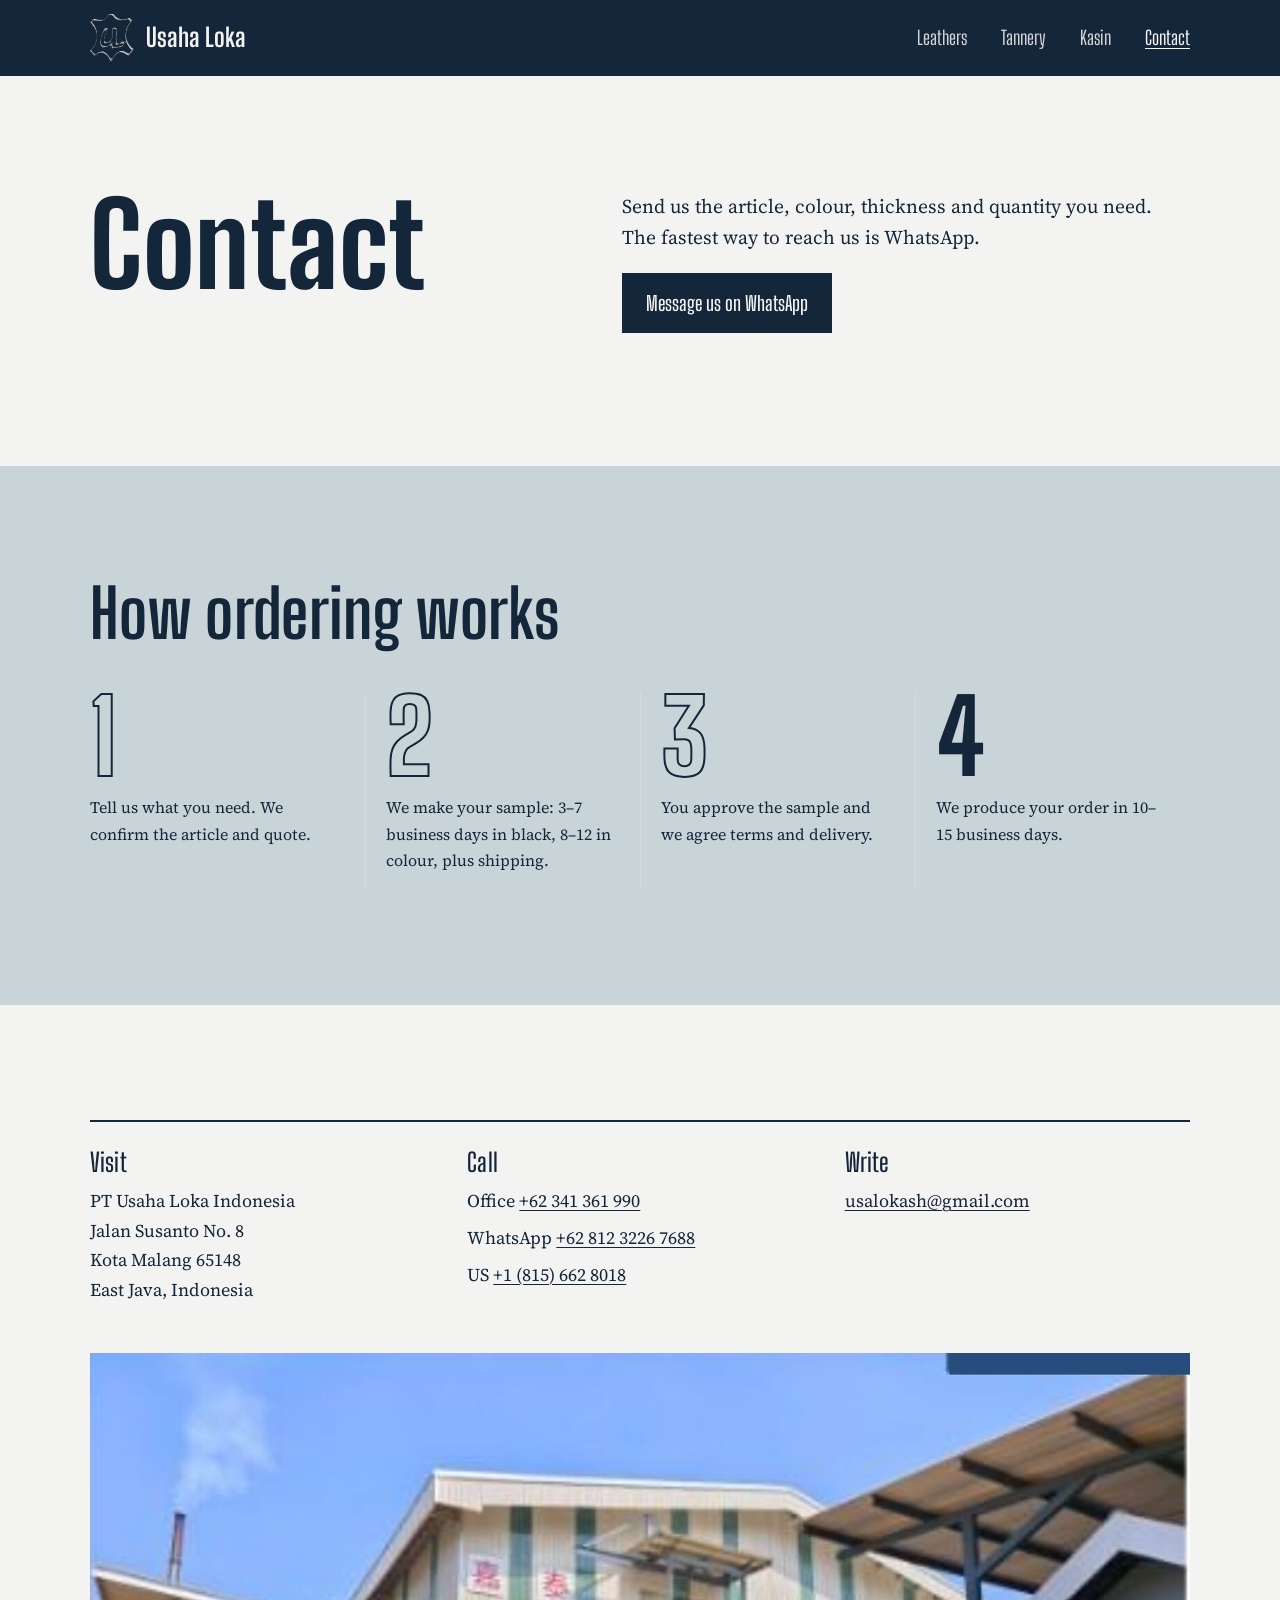
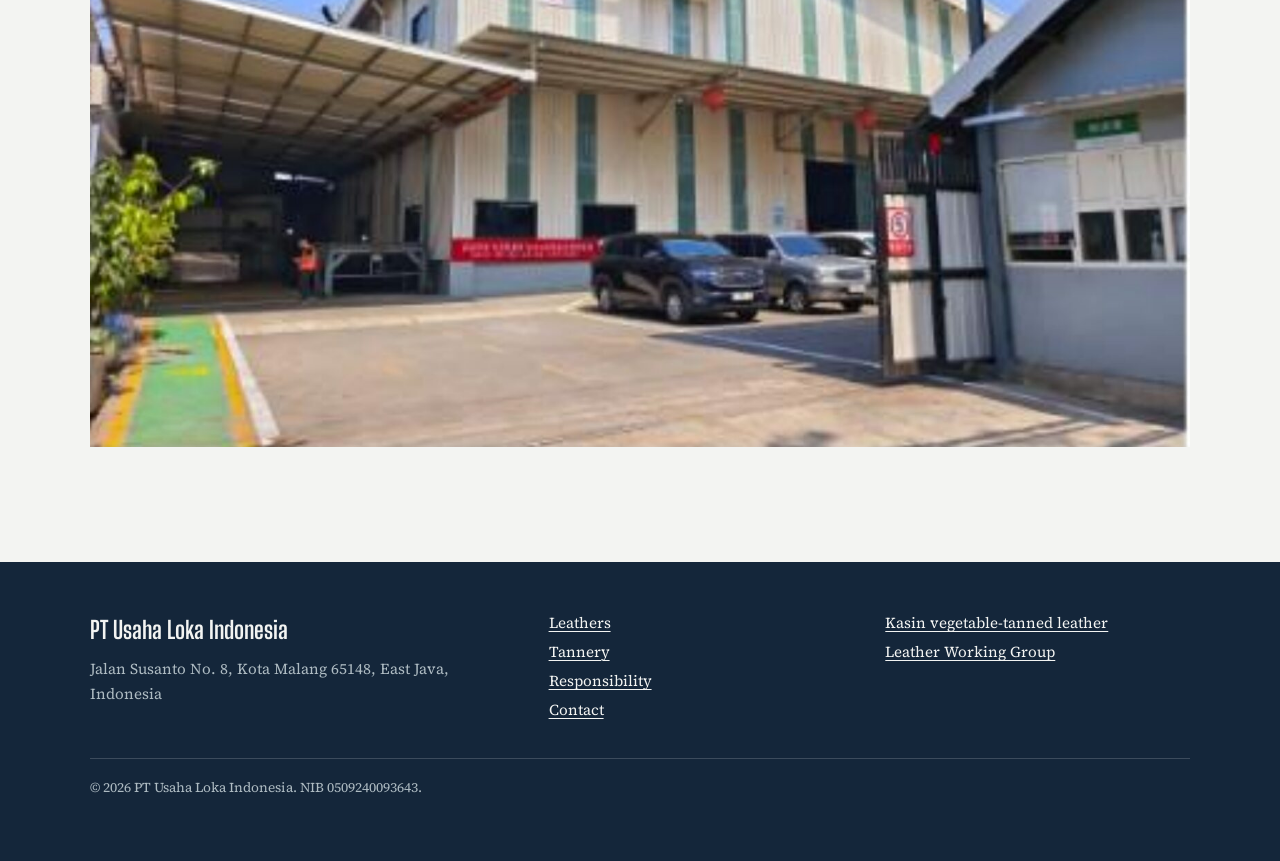
==== contact/index.html @ 0ac97706 "Rebuild site in heritage tannery style with leathers, Kasin and contact pages Co-Authored-By: Claude" ====
<!doctype html>
<html lang="en">
<head>
  <meta charset="utf-8">
  <meta name="viewport" content="width=device-width, initial-scale=1">
  <title>Contact — PT Usaha Loka Indonesia</title>
  <meta name="description" content="Contact PT Usaha Loka Indonesia, Jalan Susanto No. 8, Malang. Samples, pricing and orders.">
  <link rel="icon" href="/images/logo.png">
  <link rel="preconnect" href="https://fonts.googleapis.com">
  <link rel="preconnect" href="https://fonts.gstatic.com" crossorigin>
  <link href="https://fonts.googleapis.com/css2?family=Big+Shoulders+Display:wght@500;600;700;800&family=Source+Serif+4:opsz,wght@8..60,400;8..60,600&display=swap" rel="stylesheet">
  <link rel="stylesheet" href="/styles.css">
</head>
<body>
  <a class="skip" href="#main">Skip to content</a>
  <header class="masthead">
    <div class="wrap">
      <a class="mark" href="/"><img src="/images/logo.png" alt=""><span>Usaha Loka</span></a>
      <nav aria-label="Main">
        <ul>
          <li><a href="/leathers">Leathers</a></li>
          <li><a href="/#tannery">Tannery</a></li>
          <li><a href="/kasin">Kasin</a></li>
          <li><a href="/contact" aria-current="page">Contact</a></li>
        </ul>
      </nav>
    </div>
  </header>

  <main id="main">
    <section class="band on-paper">
      <div class="wrap split">
        <h1>Contact</h1>
        <div>
          <p class="lead">Send us the article, colour, thickness and quantity you need. The fastest way to reach us is WhatsApp.</p>
          <p><a class="btn solid" href="https://wa.me/6281232267688">Message us on WhatsApp</a></p>
        </div>
      </div>
    </section>

    <section class="band blue on-paper">
      <div class="wrap">
        <h2>How ordering works</h2>
        <ol class="lineage" style="--wetblue: var(--ink)">
          <li><span class="year">1</span><p>Tell us what you need. We confirm the article and quote.</p></li>
          <li><span class="year">2</span><p>We make your sample: 3–7 business days in black, 8–12 in colour, plus shipping.</p></li>
          <li><span class="year">3</span><p>You approve the sample and we agree terms and delivery.</p></li>
          <li><span class="year">4</span><p>We produce your order in 10–15 business days.</p></li>
        </ol>
      </div>
    </section>

    <section class="band on-paper">
      <div class="wrap">
        <div class="contact-grid" style="margin-top:0">
          <div><h3>Visit</h3><address>PT Usaha Loka Indonesia<br>Jalan Susanto No. 8<br>Kota Malang 65148<br>East Java, Indonesia</address></div>
          <div><h3>Call</h3><p>Office <a href="tel:+62341361990">+62 341 361 990</a></p><p>WhatsApp <a href="https://wa.me/6281232267688">+62 812 3226 7688</a></p><p>US <a href="https://wa.me/18156628018">+1 (815) 662 8018</a></p></div>
          <div><h3>Write</h3><p><a href="mailto:usalokash@gmail.com">usalokash@gmail.com</a></p></div>
        </div>
        <figure style="margin:48px 0 0">
          <img src="/images/factory.jpg" alt="The Usaha Loka factory building on Jalan Susanto, Malang" width="1600" height="1010" loading="lazy">
        </figure>
      </div>
    </section>
  </main>

  <footer class="foot">
    <div class="wrap">
      <div><strong>PT Usaha Loka Indonesia</strong>Jalan Susanto No. 8, Kota Malang 65148, East Java, Indonesia</div>
      <ul><li><a href="/leathers">Leathers</a></li><li><a href="/#tannery">Tannery</a></li><li><a href="/#responsibility">Responsibility</a></li><li><a href="/contact">Contact</a></li></ul>
      <ul><li><a href="/kasin">Kasin vegetable-tanned leather</a></li><li><a href="https://www.leatherworkinggroup.com/">Leather Working Group</a></li></ul>
      <p class="legal">© 2026 PT Usaha Loka Indonesia. NIB 0509240093643.</p>
    </div>
  </footer>
</body>
</html>
---- styles.css ----
/* Usaha Loka — palette drawn from the tannery floor:
   wet blue hides, the navy and oxblood of the company mark. */
:root {
  --paper: #f3f4f2;
  --wetblue: #c9d4d8;
  --wetblue-deep: #9fb1b8;
  --ink: #14263a;
  --steel: #4f5f6b;
  --oxblood: #7a1f22;
  --rule: #b9c4c9;

  --display: "Big Shoulders Display", "Arial Narrow", sans-serif;
  --text: "Source Serif 4", Georgia, serif;

  --max: 1180px;
  --gutter: clamp(16px, 4vw, 40px);
}

/* Kasin pages swap to vachetta and bark */
body.kasin {
  --paper: #f1e6d4;
  --wetblue: #e2cfb0;
  --wetblue-deep: #c9ab80;
  --ink: #2f2219;
  --steel: #6a5443;
  --oxblood: #8e4a22;
  --rule: #cdb594;
}

*, *::before, *::after { box-sizing: border-box; }
html { -webkit-text-size-adjust: 100%; }
body {
  margin: 0;
  background: var(--paper);
  color: var(--ink);
  font-family: var(--text);
  font-size: 18px;
  line-height: 1.65;
  font-optical-sizing: auto;
}
img { display: block; max-width: 100%; height: auto; }
a { color: inherit; text-decoration-thickness: 1px; text-underline-offset: 3px; }
a:hover { color: var(--oxblood); }
:focus-visible { outline: 2px solid var(--oxblood); outline-offset: 3px; }

h1, h2, h3 {
  font-family: var(--display);
  font-weight: 700;
  line-height: 0.95;
  letter-spacing: 0.005em;
  margin: 0 0 0.4em;
}
h1 { font-size: clamp(3.2rem, 9vw, 7.5rem); font-weight: 800; }
h2 { font-size: clamp(2.4rem, 5.5vw, 4.2rem); }
h3 { font-size: clamp(1.6rem, 2.6vw, 2.1rem); font-weight: 600; line-height: 1; }
p { margin: 0 0 1em; max-width: 64ch; }
.lead { font-size: 1.22rem; line-height: 1.6; }

.wrap { max-width: var(--max); margin: 0 auto; padding: 0 var(--gutter); }
.skip { position: absolute; left: -999px; }
.skip:focus { left: 16px; top: 16px; background: var(--paper); padding: 8px 12px; z-index: 50; }

/* ---------- Header ---------- */
.masthead { background: var(--ink); color: var(--paper); }
.masthead .wrap {
  display: flex; align-items: center; justify-content: space-between;
  gap: 20px; flex-wrap: wrap; padding-top: 14px; padding-bottom: 14px;
}
.mark { display: flex; align-items: center; gap: 12px; text-decoration: none; color: var(--paper); }
.mark img { width: 44px; filter: invert(1); }
.mark span { font-family: var(--display); font-size: 1.6rem; font-weight: 700; line-height: 1; }
body.kasin .mark img { display: none; }
.masthead nav ul { list-style: none; display: flex; gap: clamp(14px, 3vw, 34px); margin: 0; padding: 0; flex-wrap: wrap; }
.masthead nav a {
  font-family: var(--display); font-size: 1.2rem; font-weight: 500;
  text-decoration: none; color: var(--paper); opacity: 0.85;
}
.masthead nav a:hover, .masthead nav a[aria-current="page"] { opacity: 1; color: var(--paper); text-decoration: underline; }

/* ---------- Hero ---------- */
.hero { background: var(--ink); color: var(--paper); padding: clamp(48px, 8vw, 96px) 0 0; overflow: hidden; }
.hero .wrap { display: grid; grid-template-columns: 1.05fr 1fr; gap: clamp(24px, 5vw, 64px); align-items: end; }
.hero h1 { margin-bottom: 0.3em; }
.hero p { color: #d6dde1; }
.hero .place { font-family: var(--display); font-size: 1.5rem; font-weight: 500; color: var(--wetblue); margin-bottom: 1.2em; }
.hero figure { margin: 0; align-self: end; }
.hero figure img { width: 100%; aspect-ratio: 4 / 3.4; object-fit: cover; }
.hero figcaption { font-size: 0.85rem; color: #aebbc2; padding: 10px 0 18px; }
.hero .actions { margin: 28px 0 clamp(40px, 6vw, 72px); display: flex; gap: 14px; flex-wrap: wrap; }

.btn {
  display: inline-block; font-family: var(--display); font-size: 1.25rem; font-weight: 600;
  padding: 12px 22px 11px; text-decoration: none; border: 2px solid currentColor;
}
.btn.solid { background: var(--paper); color: var(--ink); border-color: var(--paper); }
.btn.solid:hover { background: var(--wetblue); border-color: var(--wetblue); color: var(--ink); }
.btn.line { color: var(--paper); }
.btn.line:hover { color: var(--wetblue); }
.on-paper .btn.solid { background: var(--ink); color: var(--paper); border-color: var(--ink); }
.on-paper .btn.solid:hover { background: var(--oxblood); border-color: var(--oxblood); color: var(--paper); }
.on-paper .btn.line { color: var(--ink); }
.on-paper .btn.line:hover { color: var(--oxblood); }

/* ---------- Sections ---------- */
.band { padding: clamp(64px, 9vw, 120px) 0; }
.band.blue { background: var(--wetblue); }
.band.ink { background: var(--ink); color: var(--paper); }
.band.ink p { color: #d6dde1; }

.split { display: grid; grid-template-columns: 1fr 1.25fr; gap: clamp(28px, 6vw, 88px); align-items: start; }

/* ---------- Leathers list ---------- */
.leather-list { list-style: none; margin: 40px 0 0; padding: 0; border-top: 2px solid var(--ink); }
.leather-list > li {
  display: grid; grid-template-columns: minmax(0, 340px) 1fr; gap: clamp(20px, 4vw, 48px);
  padding: 32px 0; border-bottom: 1px solid var(--rule);
}
.leather-list img { width: 100%; aspect-ratio: 16 / 10; object-fit: cover; }
.leather-list h3 { margin-top: 2px; }
.articles { list-style: none; padding: 0; margin: 0 0 1em; display: flex; flex-wrap: wrap; gap: 8px; }
.articles li {
  font-family: var(--display); font-size: 1.1rem; font-weight: 500;
  border: 1px solid var(--ink); padding: 3px 12px 2px;
}
.uses { color: var(--steel); font-size: 0.98rem; }

/* ---------- Pull quote ---------- */
blockquote { margin: 0; }
blockquote p {
  font-family: var(--display); font-weight: 600; font-size: clamp(2.2rem, 5vw, 4rem);
  line-height: 1; max-width: 20ch; margin-bottom: 0.5em;
}
blockquote footer { font-size: 1rem; color: #aebbc2; }

/* ---------- Tannery grid ---------- */
.floor { display: grid; grid-template-columns: repeat(4, 1fr); gap: 18px 16px; margin-top: 40px; }
.floor figure { margin: 0; }
.floor img { width: 100%; aspect-ratio: 4 / 3; object-fit: cover; }
.floor figcaption { padding-top: 8px; font-size: 0.95rem; }
.floor figcaption strong { font-family: var(--display); font-size: 1.3rem; font-weight: 600; display: block; line-height: 1.1; }

/* ---------- Facts ---------- */
.facts { display: grid; grid-template-columns: repeat(3, 1fr); gap: 0; margin: 40px 0 0; border-top: 2px solid var(--ink); }
.facts div { padding: 20px 24px 8px 0; }
.facts div + div { padding-left: 24px; border-left: 1px solid var(--rule); }
.facts dt { font-family: var(--display); font-size: clamp(2rem, 4vw, 3rem); font-weight: 700; line-height: 1; margin-bottom: 8px; }
.facts dd { margin: 0; color: var(--steel); font-size: 0.98rem; }

/* ---------- Lineage (the stamped years) ---------- */
.lineage { list-style: none; margin: 48px 0 0; padding: 0; display: grid; grid-template-columns: repeat(4, 1fr); gap: 0; }
.lineage li { padding: 0 20px 0 0; }
.lineage li + li { padding-left: 20px; border-left: 1px solid rgba(243, 244, 242, 0.25); }
.lineage .year {
  display: block; font-family: var(--display); font-weight: 800;
  font-size: clamp(3.4rem, 8vw, 6.4rem); line-height: 0.85; letter-spacing: -0.01em;
  color: transparent; -webkit-text-stroke: 2px var(--wetblue);
  margin-bottom: 14px;
}
.lineage li:last-child .year { color: var(--wetblue); -webkit-text-stroke: 0; }
.lineage p { font-size: 1rem; }

/* ---------- Certification ---------- */
.cert { display: grid; grid-template-columns: auto 1fr; gap: 28px; align-items: center; margin-top: 8px; }
.cert-badge {
  width: 132px; height: 132px; border: 3px solid var(--ink); border-radius: 50%;
  display: grid; place-content: center; text-align: center;
  font-family: var(--display); line-height: 1;
}
.cert-badge b { font-size: 2.2rem; font-weight: 800; }
.cert-badge small { font-size: 1rem; font-weight: 500; }

/* ---------- Spec tables (leathers page) ---------- */
.spec { width: 100%; border-collapse: collapse; font-size: 0.98rem; margin: 8px 0 1em; }
.spec th, .spec td { text-align: left; padding: 9px 12px 9px 0; border-bottom: 1px solid var(--rule); vertical-align: top; }
.spec th { font-weight: 600; width: 34%; }
.table-scroll { overflow-x: auto; }

/* ---------- Contact ---------- */
.contact-grid { display: grid; grid-template-columns: repeat(3, 1fr); gap: 32px; margin-top: 36px; border-top: 2px solid currentColor; padding-top: 28px; }
.contact-grid h3 { font-size: 1.6rem; }
.contact-grid p { margin-bottom: 0.4em; }
address { font-style: normal; }

/* ---------- Footer ---------- */
.foot { background: var(--ink); color: #aebbc2; padding: 48px 0; font-size: 0.95rem; }
.foot .wrap { display: grid; grid-template-columns: 1.4fr 1fr 1fr; gap: 32px; }
.foot strong { font-family: var(--display); font-size: 1.5rem; color: var(--paper); font-weight: 700; display: block; margin-bottom: 6px; }
.foot a { color: var(--paper); }
.foot ul { list-style: none; margin: 0; padding: 0; }
.foot li { margin-bottom: 4px; }
.foot .legal { grid-column: 1 / -1; max-width: none; border-top: 1px solid rgba(243,244,242,0.18); padding-top: 18px; font-size: 0.85rem; }

/* ---------- Responsive ---------- */
@media (max-width: 900px) {
  .hero .wrap, .split { grid-template-columns: 1fr; }
  .floor { grid-template-columns: repeat(2, 1fr); }
  .lineage { grid-template-columns: repeat(2, 1fr); row-gap: 36px; }
  .lineage li:nth-child(3) { padding-left: 0; border-left: 0; }
  .contact-grid, .foot .wrap { grid-template-columns: 1fr; }
}
@media (max-width: 620px) {
  body { font-size: 17px; }
  .leather-list > li { grid-template-columns: 1fr; }
  .facts { grid-template-columns: 1fr; }
  .facts div + div { padding-left: 0; border-left: 0; border-top: 1px solid var(--rule); }
  .cert { grid-template-columns: 1fr; }
}
@media (prefers-reduced-motion: no-preference) {
  .hero h1 { animation: stamp 700ms cubic-bezier(.2,.7,.2,1) both; }
  @keyframes stamp { from { opacity: 0; transform: translateY(14px); } to { opacity: 1; transform: none; } }
}
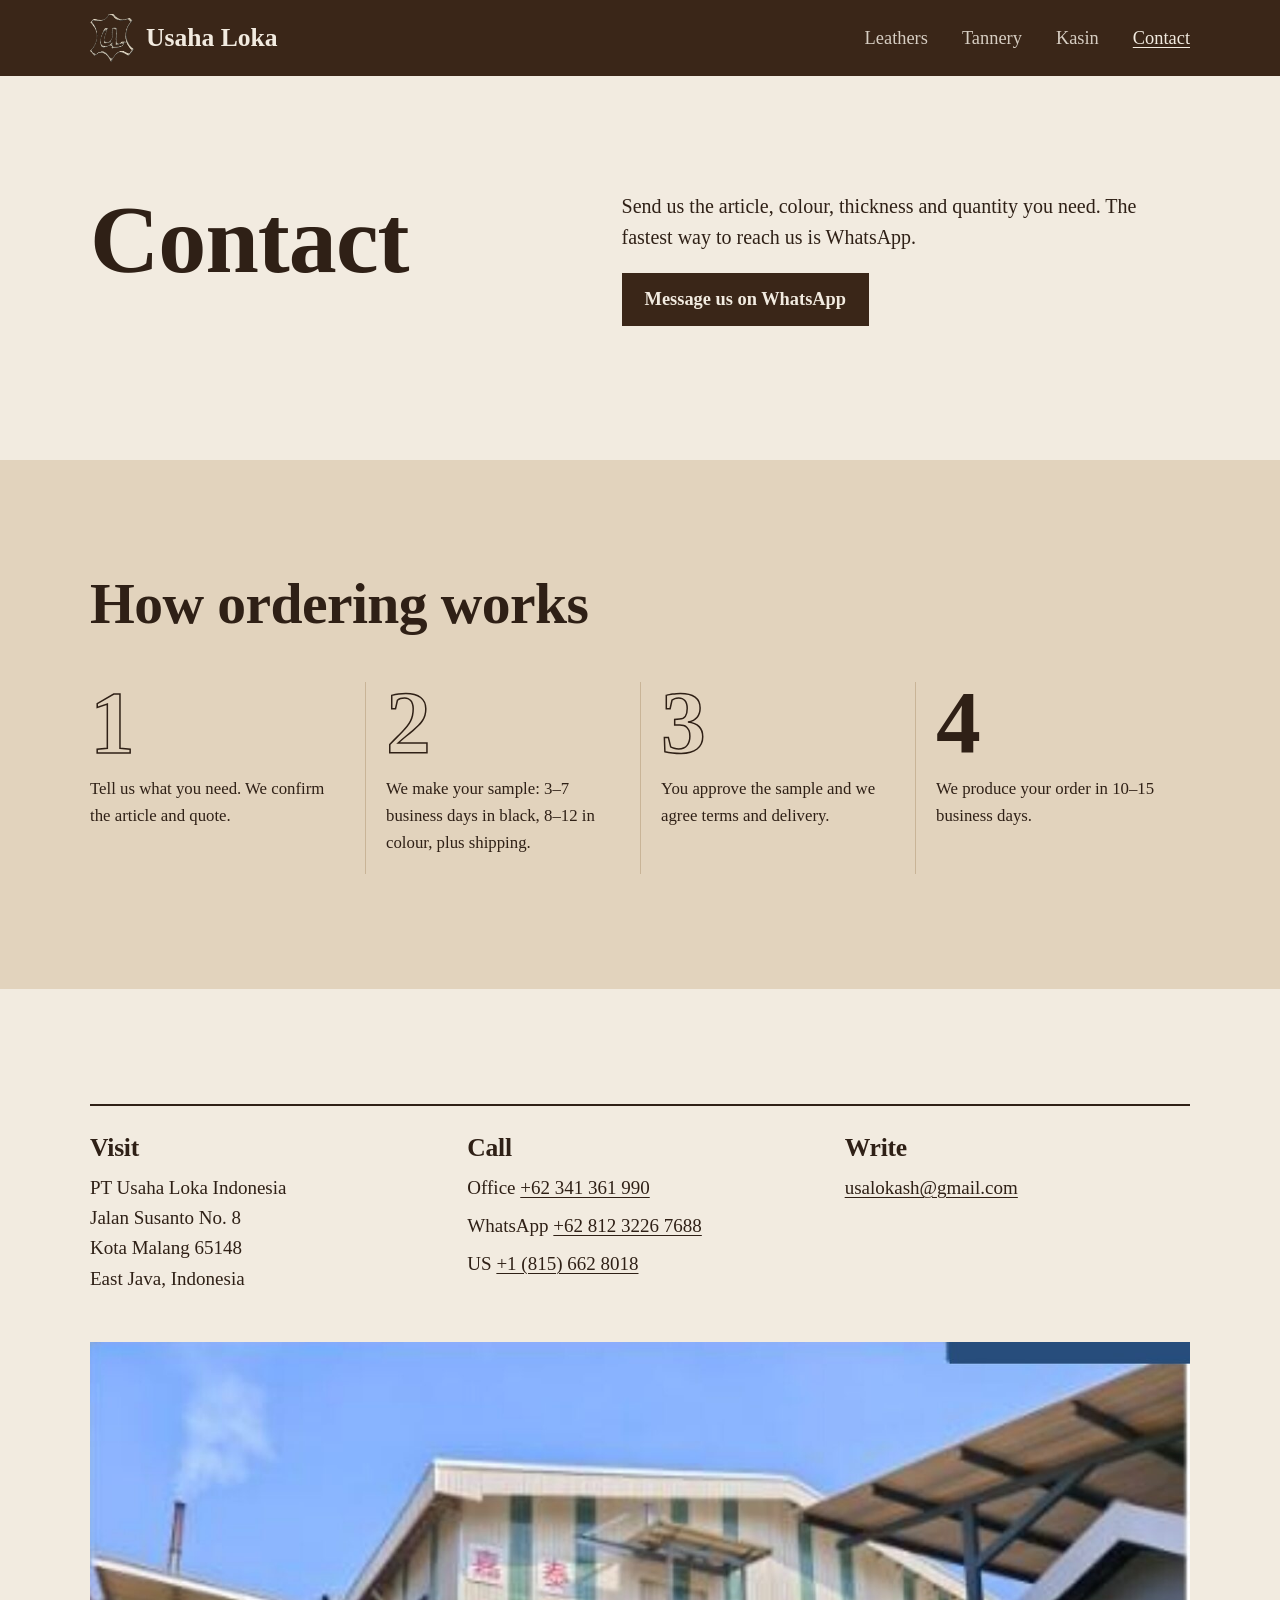
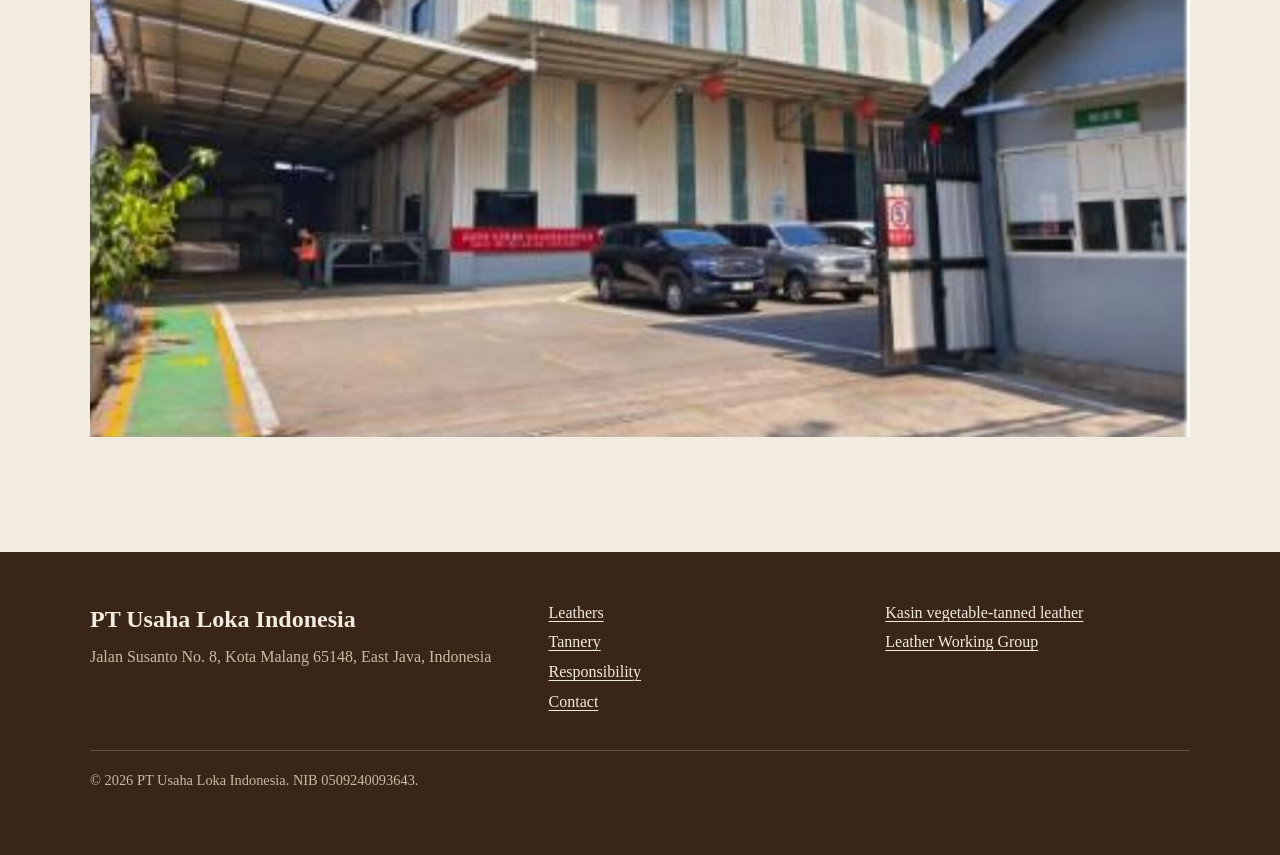
==== commit 623b2172: "Switch to earthy brown palette and Times New Roman; centralise design settings Co-Authored-By: Claud" ====
--- a/contact/index.html
+++ b/contact/index.html
@@ -6,9 +6,6 @@
   <title>Contact — PT Usaha Loka Indonesia</title>
   <meta name="description" content="Contact PT Usaha Loka Indonesia, Jalan Susanto No. 8, Malang. Samples, pricing and orders.">
   <link rel="icon" href="/images/logo.png">
-  <link rel="preconnect" href="https://fonts.googleapis.com">
-  <link rel="preconnect" href="https://fonts.gstatic.com" crossorigin>
-  <link href="https://fonts.googleapis.com/css2?family=Big+Shoulders+Display:wght@500;600;700;800&family=Source+Serif+4:opsz,wght@8..60,400;8..60,600&display=swap" rel="stylesheet">
   <link rel="stylesheet" href="/styles.css">
 </head>
 <body>
@@ -41,7 +38,7 @@
     <section class="band blue on-paper">
       <div class="wrap">
         <h2>How ordering works</h2>
-        <ol class="lineage" style="--wetblue: var(--ink)">
+        <ol class="lineage">
           <li><span class="year">1</span><p>Tell us what you need. We confirm the article and quote.</p></li>
           <li><span class="year">2</span><p>We make your sample: 3–7 business days in black, 8–12 in colour, plus shipping.</p></li>
           <li><span class="year">3</span><p>You approve the sample and we agree terms and delivery.</p></li>
--- a/styles.css
+++ b/styles.css
@@ -1,31 +1,43 @@
-/* Usaha Loka — palette drawn from the tannery floor:
-   wet blue hides, the navy and oxblood of the company mark. */
+/* =====================================================================
+   USAHA LOKA — DESIGN SETTINGS
+   Change the values in this block to restyle the whole site.
+   Every colour and font used on every page comes from here.
+   ===================================================================== */
 :root {
-  --paper: #f3f4f2;
-  --wetblue: #c9d4d8;
-  --wetblue-deep: #9fb1b8;
-  --ink: #14263a;
-  --steel: #4f5f6b;
-  --oxblood: #7a1f22;
-  --rule: #b9c4c9;
-
-  --display: "Big Shoulders Display", "Arial Narrow", sans-serif;
-  --text: "Source Serif 4", Georgia, serif;
-
-  --max: 1180px;
-  --gutter: clamp(16px, 4vw, 40px);
-}
-
-/* Kasin pages swap to vachetta and bark */
+  /* Colours: Usaha Loka (earthy tannery browns) */
+  --paper:      #f2ebe0;  /* main page background (parchment)            */
+  --band:       #e2d3bd;  /* alternate section background (tan)          */
+  --dark:       #3a2618;  /* header, footer and dark sections (tobacco)  */
+  --ink:        #2f2016;  /* main text colour (dark brown)               */
+  --muted:      #6e5644;  /* secondary text (captions, notes)            */
+  --accent:     #8a4a24;  /* links on hover, highlights (saddle brown)   */
+  --rule:       #c9b497;  /* thin divider lines                          */
+  --on-dark:       #f2ebe0;  /* text on dark sections                    */
+  --on-dark-muted: #cdb9a2;  /* secondary text on dark sections          */
+  --on-dark-line:  rgba(242, 235, 224, 0.22); /* dividers on dark        */
+
+  /* Fonts */
+  --display: "Times New Roman", Times, serif;  /* headings, buttons     */
+  --text:    "Times New Roman", Times, serif;  /* body text             */
+
+  /* Layout */
+  --max: 1180px;                       /* maximum content width         */
+  --gutter: clamp(16px, 4vw, 40px);    /* side padding                  */
+}
+
+/* Colours: Kasin pages (lighter vachetta and bark) */
 body.kasin {
-  --paper: #f1e6d4;
-  --wetblue: #e2cfb0;
-  --wetblue-deep: #c9ab80;
-  --ink: #2f2219;
-  --steel: #6a5443;
-  --oxblood: #8e4a22;
-  --rule: #cdb594;
-}
+  --paper:  #f7f0e4;
+  --band:   #ead8ba;
+  --dark:   #4a2f1c;
+  --ink:    #3a281b;
+  --muted:  #74593f;
+  --accent: #a3612c;
+  --rule:   #d6bf98;
+  --on-dark-muted: #dcc6a6;
+}
+/* ===================================================================== */
+
 
 *, *::before, *::after { box-sizing: border-box; }
 html { -webkit-text-size-adjust: 100%; }
@@ -34,78 +46,74 @@
   background: var(--paper);
   color: var(--ink);
   font-family: var(--text);
-  font-size: 18px;
-  line-height: 1.65;
-  font-optical-sizing: auto;
+  font-size: 19px;
+  line-height: 1.6;
 }
 img { display: block; max-width: 100%; height: auto; }
 a { color: inherit; text-decoration-thickness: 1px; text-underline-offset: 3px; }
-a:hover { color: var(--oxblood); }
-:focus-visible { outline: 2px solid var(--oxblood); outline-offset: 3px; }
+a:hover { color: var(--accent); }
+:focus-visible { outline: 2px solid var(--accent); outline-offset: 3px; }
 
 h1, h2, h3 {
   font-family: var(--display);
   font-weight: 700;
-  line-height: 0.95;
-  letter-spacing: 0.005em;
+  line-height: 1.02;
+  letter-spacing: -0.01em;
   margin: 0 0 0.4em;
 }
-h1 { font-size: clamp(3.2rem, 9vw, 7.5rem); font-weight: 800; }
-h2 { font-size: clamp(2.4rem, 5.5vw, 4.2rem); }
-h3 { font-size: clamp(1.6rem, 2.6vw, 2.1rem); font-weight: 600; line-height: 1; }
+h1 { font-size: clamp(3rem, 7.5vw, 6rem); }
+h2 { font-size: clamp(2.2rem, 4.6vw, 3.6rem); }
+h3 { font-size: clamp(1.5rem, 2.3vw, 1.9rem); line-height: 1.1; }
 p { margin: 0 0 1em; max-width: 64ch; }
-.lead { font-size: 1.22rem; line-height: 1.6; }
+.lead { font-size: 1.25rem; line-height: 1.55; }
 
 .wrap { max-width: var(--max); margin: 0 auto; padding: 0 var(--gutter); }
 .skip { position: absolute; left: -999px; }
 .skip:focus { left: 16px; top: 16px; background: var(--paper); padding: 8px 12px; z-index: 50; }
 
 /* ---------- Header ---------- */
-.masthead { background: var(--ink); color: var(--paper); }
+.masthead { background: var(--dark); color: var(--on-dark); }
 .masthead .wrap {
   display: flex; align-items: center; justify-content: space-between;
   gap: 20px; flex-wrap: wrap; padding-top: 14px; padding-bottom: 14px;
 }
-.mark { display: flex; align-items: center; gap: 12px; text-decoration: none; color: var(--paper); }
-.mark img { width: 44px; filter: invert(1); }
+.mark { display: flex; align-items: center; gap: 12px; text-decoration: none; color: var(--on-dark); }
+.mark img { width: 44px; filter: invert(1) sepia(0.4); }
 .mark span { font-family: var(--display); font-size: 1.6rem; font-weight: 700; line-height: 1; }
 body.kasin .mark img { display: none; }
 .masthead nav ul { list-style: none; display: flex; gap: clamp(14px, 3vw, 34px); margin: 0; padding: 0; flex-wrap: wrap; }
-.masthead nav a {
-  font-family: var(--display); font-size: 1.2rem; font-weight: 500;
-  text-decoration: none; color: var(--paper); opacity: 0.85;
-}
-.masthead nav a:hover, .masthead nav a[aria-current="page"] { opacity: 1; color: var(--paper); text-decoration: underline; }
+.masthead nav a { font-family: var(--display); font-size: 1.15rem; text-decoration: none; color: var(--on-dark); opacity: 0.85; }
+.masthead nav a:hover, .masthead nav a[aria-current="page"] { opacity: 1; color: var(--on-dark); text-decoration: underline; }
 
 /* ---------- Hero ---------- */
-.hero { background: var(--ink); color: var(--paper); padding: clamp(48px, 8vw, 96px) 0 0; overflow: hidden; }
+.hero { background: var(--dark); color: var(--on-dark); padding: clamp(48px, 8vw, 96px) 0 0; overflow: hidden; }
 .hero .wrap { display: grid; grid-template-columns: 1.05fr 1fr; gap: clamp(24px, 5vw, 64px); align-items: end; }
 .hero h1 { margin-bottom: 0.3em; }
-.hero p { color: #d6dde1; }
-.hero .place { font-family: var(--display); font-size: 1.5rem; font-weight: 500; color: var(--wetblue); margin-bottom: 1.2em; }
+.hero p { color: var(--on-dark-muted); }
+.hero .place { font-family: var(--display); font-style: italic; font-size: 1.4rem; color: var(--on-dark-muted); margin-bottom: 1em; }
 .hero figure { margin: 0; align-self: end; }
 .hero figure img { width: 100%; aspect-ratio: 4 / 3.4; object-fit: cover; }
-.hero figcaption { font-size: 0.85rem; color: #aebbc2; padding: 10px 0 18px; }
+.hero figcaption { font-size: 0.9rem; font-style: italic; color: var(--on-dark-muted); padding: 10px 0 18px; }
 .hero .actions { margin: 28px 0 clamp(40px, 6vw, 72px); display: flex; gap: 14px; flex-wrap: wrap; }
 
 .btn {
-  display: inline-block; font-family: var(--display); font-size: 1.25rem; font-weight: 600;
-  padding: 12px 22px 11px; text-decoration: none; border: 2px solid currentColor;
-}
-.btn.solid { background: var(--paper); color: var(--ink); border-color: var(--paper); }
-.btn.solid:hover { background: var(--wetblue); border-color: var(--wetblue); color: var(--ink); }
-.btn.line { color: var(--paper); }
-.btn.line:hover { color: var(--wetblue); }
-.on-paper .btn.solid { background: var(--ink); color: var(--paper); border-color: var(--ink); }
-.on-paper .btn.solid:hover { background: var(--oxblood); border-color: var(--oxblood); color: var(--paper); }
+  display: inline-block; font-family: var(--display); font-size: 1.15rem; font-weight: 700;
+  padding: 11px 22px 10px; text-decoration: none; border: 1.5px solid currentColor;
+}
+.btn.solid { background: var(--on-dark); color: var(--dark); border-color: var(--on-dark); }
+.btn.solid:hover { background: var(--band); border-color: var(--band); color: var(--dark); }
+.btn.line { color: var(--on-dark); }
+.btn.line:hover { color: var(--band); }
+.on-paper .btn.solid { background: var(--dark); color: var(--on-dark); border-color: var(--dark); }
+.on-paper .btn.solid:hover { background: var(--accent); border-color: var(--accent); color: var(--on-dark); }
 .on-paper .btn.line { color: var(--ink); }
-.on-paper .btn.line:hover { color: var(--oxblood); }
+.on-paper .btn.line:hover { color: var(--accent); }
 
 /* ---------- Sections ---------- */
 .band { padding: clamp(64px, 9vw, 120px) 0; }
-.band.blue { background: var(--wetblue); }
-.band.ink { background: var(--ink); color: var(--paper); }
-.band.ink p { color: #d6dde1; }
+.band.blue { background: var(--band); }       /* "blue" kept as class name for the alternate band */
+.band.ink { background: var(--dark); color: var(--on-dark); }
+.band.ink p { color: var(--on-dark-muted); }
 
 .split { display: grid; grid-template-columns: 1fr 1.25fr; gap: clamp(28px, 6vw, 88px); align-items: start; }
 
@@ -118,61 +126,60 @@
 .leather-list img { width: 100%; aspect-ratio: 16 / 10; object-fit: cover; }
 .leather-list h3 { margin-top: 2px; }
 .articles { list-style: none; padding: 0; margin: 0 0 1em; display: flex; flex-wrap: wrap; gap: 8px; }
-.articles li {
-  font-family: var(--display); font-size: 1.1rem; font-weight: 500;
-  border: 1px solid var(--ink); padding: 3px 12px 2px;
-}
-.uses { color: var(--steel); font-size: 0.98rem; }
+.articles li { font-family: var(--display); font-size: 1.05rem; border: 1px solid var(--ink); padding: 2px 12px 1px; }
+.uses { color: var(--muted); font-size: 1rem; }
 
 /* ---------- Pull quote ---------- */
 blockquote { margin: 0; }
 blockquote p {
-  font-family: var(--display); font-weight: 600; font-size: clamp(2.2rem, 5vw, 4rem);
-  line-height: 1; max-width: 20ch; margin-bottom: 0.5em;
-}
-blockquote footer { font-size: 1rem; color: #aebbc2; }
+  font-family: var(--display); font-style: italic; font-size: clamp(2.2rem, 5vw, 3.8rem);
+  line-height: 1.08; max-width: 22ch; margin-bottom: 0.5em;
+}
+blockquote footer { font-size: 1.05rem; color: var(--on-dark-muted); }
 
 /* ---------- Tannery grid ---------- */
 .floor { display: grid; grid-template-columns: repeat(4, 1fr); gap: 18px 16px; margin-top: 40px; }
 .floor figure { margin: 0; }
 .floor img { width: 100%; aspect-ratio: 4 / 3; object-fit: cover; }
-.floor figcaption { padding-top: 8px; font-size: 0.95rem; }
-.floor figcaption strong { font-family: var(--display); font-size: 1.3rem; font-weight: 600; display: block; line-height: 1.1; }
+.floor figcaption { padding-top: 8px; font-size: 1rem; color: var(--muted); }
+.floor figcaption strong { font-family: var(--display); font-size: 1.3rem; display: block; line-height: 1.15; color: var(--ink); }
 
 /* ---------- Facts ---------- */
-.facts { display: grid; grid-template-columns: repeat(3, 1fr); gap: 0; margin: 40px 0 0; border-top: 2px solid var(--ink); }
+.facts { display: grid; grid-template-columns: repeat(3, 1fr); margin: 40px 0 0; border-top: 2px solid var(--ink); }
 .facts div { padding: 20px 24px 8px 0; }
 .facts div + div { padding-left: 24px; border-left: 1px solid var(--rule); }
-.facts dt { font-family: var(--display); font-size: clamp(2rem, 4vw, 3rem); font-weight: 700; line-height: 1; margin-bottom: 8px; }
-.facts dd { margin: 0; color: var(--steel); font-size: 0.98rem; }
+.facts dt { font-family: var(--display); font-size: clamp(1.9rem, 3.6vw, 2.8rem); font-weight: 700; line-height: 1; margin-bottom: 8px; }
+.facts dd { margin: 0; color: var(--muted); font-size: 1rem; }
 
 /* ---------- Lineage (the stamped years) ---------- */
-.lineage { list-style: none; margin: 48px 0 0; padding: 0; display: grid; grid-template-columns: repeat(4, 1fr); gap: 0; }
+.lineage { list-style: none; margin: 48px 0 0; padding: 0; display: grid; grid-template-columns: repeat(4, 1fr); }
 .lineage li { padding: 0 20px 0 0; }
-.lineage li + li { padding-left: 20px; border-left: 1px solid rgba(243, 244, 242, 0.25); }
+.lineage li + li { padding-left: 20px; border-left: 1px solid var(--on-dark-line); }
 .lineage .year {
-  display: block; font-family: var(--display); font-weight: 800;
-  font-size: clamp(3.4rem, 8vw, 6.4rem); line-height: 0.85; letter-spacing: -0.01em;
-  color: transparent; -webkit-text-stroke: 2px var(--wetblue);
+  display: block; font-family: var(--display); font-weight: 700;
+  font-size: clamp(3.2rem, 7vw, 5.8rem); line-height: 0.9;
+  color: transparent; -webkit-text-stroke: 1.5px var(--on-dark-muted);
   margin-bottom: 14px;
 }
-.lineage li:last-child .year { color: var(--wetblue); -webkit-text-stroke: 0; }
-.lineage p { font-size: 1rem; }
+.lineage li:last-child .year { color: var(--on-dark-muted); -webkit-text-stroke: 0; }
+.lineage p { font-size: 1.05rem; }
+.on-paper .lineage li + li { border-left-color: var(--rule); }
+.on-paper .lineage .year { -webkit-text-stroke-color: var(--ink); }
+.on-paper .lineage li:last-child .year { color: var(--ink); }
 
 /* ---------- Certification ---------- */
 .cert { display: grid; grid-template-columns: auto 1fr; gap: 28px; align-items: center; margin-top: 8px; }
 .cert-badge {
-  width: 132px; height: 132px; border: 3px solid var(--ink); border-radius: 50%;
-  display: grid; place-content: center; text-align: center;
-  font-family: var(--display); line-height: 1;
-}
-.cert-badge b { font-size: 2.2rem; font-weight: 800; }
-.cert-badge small { font-size: 1rem; font-weight: 500; }
-
-/* ---------- Spec tables (leathers page) ---------- */
-.spec { width: 100%; border-collapse: collapse; font-size: 0.98rem; margin: 8px 0 1em; }
-.spec th, .spec td { text-align: left; padding: 9px 12px 9px 0; border-bottom: 1px solid var(--rule); vertical-align: top; }
-.spec th { font-weight: 600; width: 34%; }
+  width: 132px; height: 132px; border: 2px solid var(--ink); border-radius: 50%;
+  display: grid; place-content: center; text-align: center; font-family: var(--display); line-height: 1;
+}
+.cert-badge b { font-size: 2.2rem; }
+.cert-badge small { font-size: 1.05rem; font-style: italic; }
+
+/* ---------- Spec tables ---------- */
+.spec { width: 100%; border-collapse: collapse; font-size: 1rem; margin: 8px 0 1em; }
+.spec th, .spec td { text-align: left; padding: 8px 12px 8px 0; border-bottom: 1px solid var(--rule); vertical-align: top; }
+.spec th { font-weight: 700; width: 34%; }
 .table-scroll { overflow-x: auto; }
 
 /* ---------- Contact ---------- */
@@ -182,13 +189,13 @@
 address { font-style: normal; }
 
 /* ---------- Footer ---------- */
-.foot { background: var(--ink); color: #aebbc2; padding: 48px 0; font-size: 0.95rem; }
+.foot { background: var(--dark); color: var(--on-dark-muted); padding: 48px 0; font-size: 1rem; }
 .foot .wrap { display: grid; grid-template-columns: 1.4fr 1fr 1fr; gap: 32px; }
-.foot strong { font-family: var(--display); font-size: 1.5rem; color: var(--paper); font-weight: 700; display: block; margin-bottom: 6px; }
-.foot a { color: var(--paper); }
+.foot strong { font-family: var(--display); font-size: 1.5rem; color: var(--on-dark); display: block; margin-bottom: 6px; }
+.foot a { color: var(--on-dark); }
 .foot ul { list-style: none; margin: 0; padding: 0; }
 .foot li { margin-bottom: 4px; }
-.foot .legal { grid-column: 1 / -1; max-width: none; border-top: 1px solid rgba(243,244,242,0.18); padding-top: 18px; font-size: 0.85rem; }
+.foot .legal { grid-column: 1 / -1; max-width: none; border-top: 1px solid var(--on-dark-line); padding-top: 18px; font-size: 0.9rem; }
 
 /* ---------- Responsive ---------- */
 @media (max-width: 900px) {
@@ -199,13 +206,13 @@
   .contact-grid, .foot .wrap { grid-template-columns: 1fr; }
 }
 @media (max-width: 620px) {
-  body { font-size: 17px; }
+  body { font-size: 18px; }
   .leather-list > li { grid-template-columns: 1fr; }
   .facts { grid-template-columns: 1fr; }
   .facts div + div { padding-left: 0; border-left: 0; border-top: 1px solid var(--rule); }
   .cert { grid-template-columns: 1fr; }
 }
 @media (prefers-reduced-motion: no-preference) {
-  .hero h1 { animation: stamp 700ms cubic-bezier(.2,.7,.2,1) both; }
-  @keyframes stamp { from { opacity: 0; transform: translateY(14px); } to { opacity: 1; transform: none; } }
-}
+  .hero h1 { animation: rise 700ms cubic-bezier(.2,.7,.2,1) both; }
+  @keyframes rise { from { opacity: 0; transform: translateY(14px); } to { opacity: 1; transform: none; } }
+}
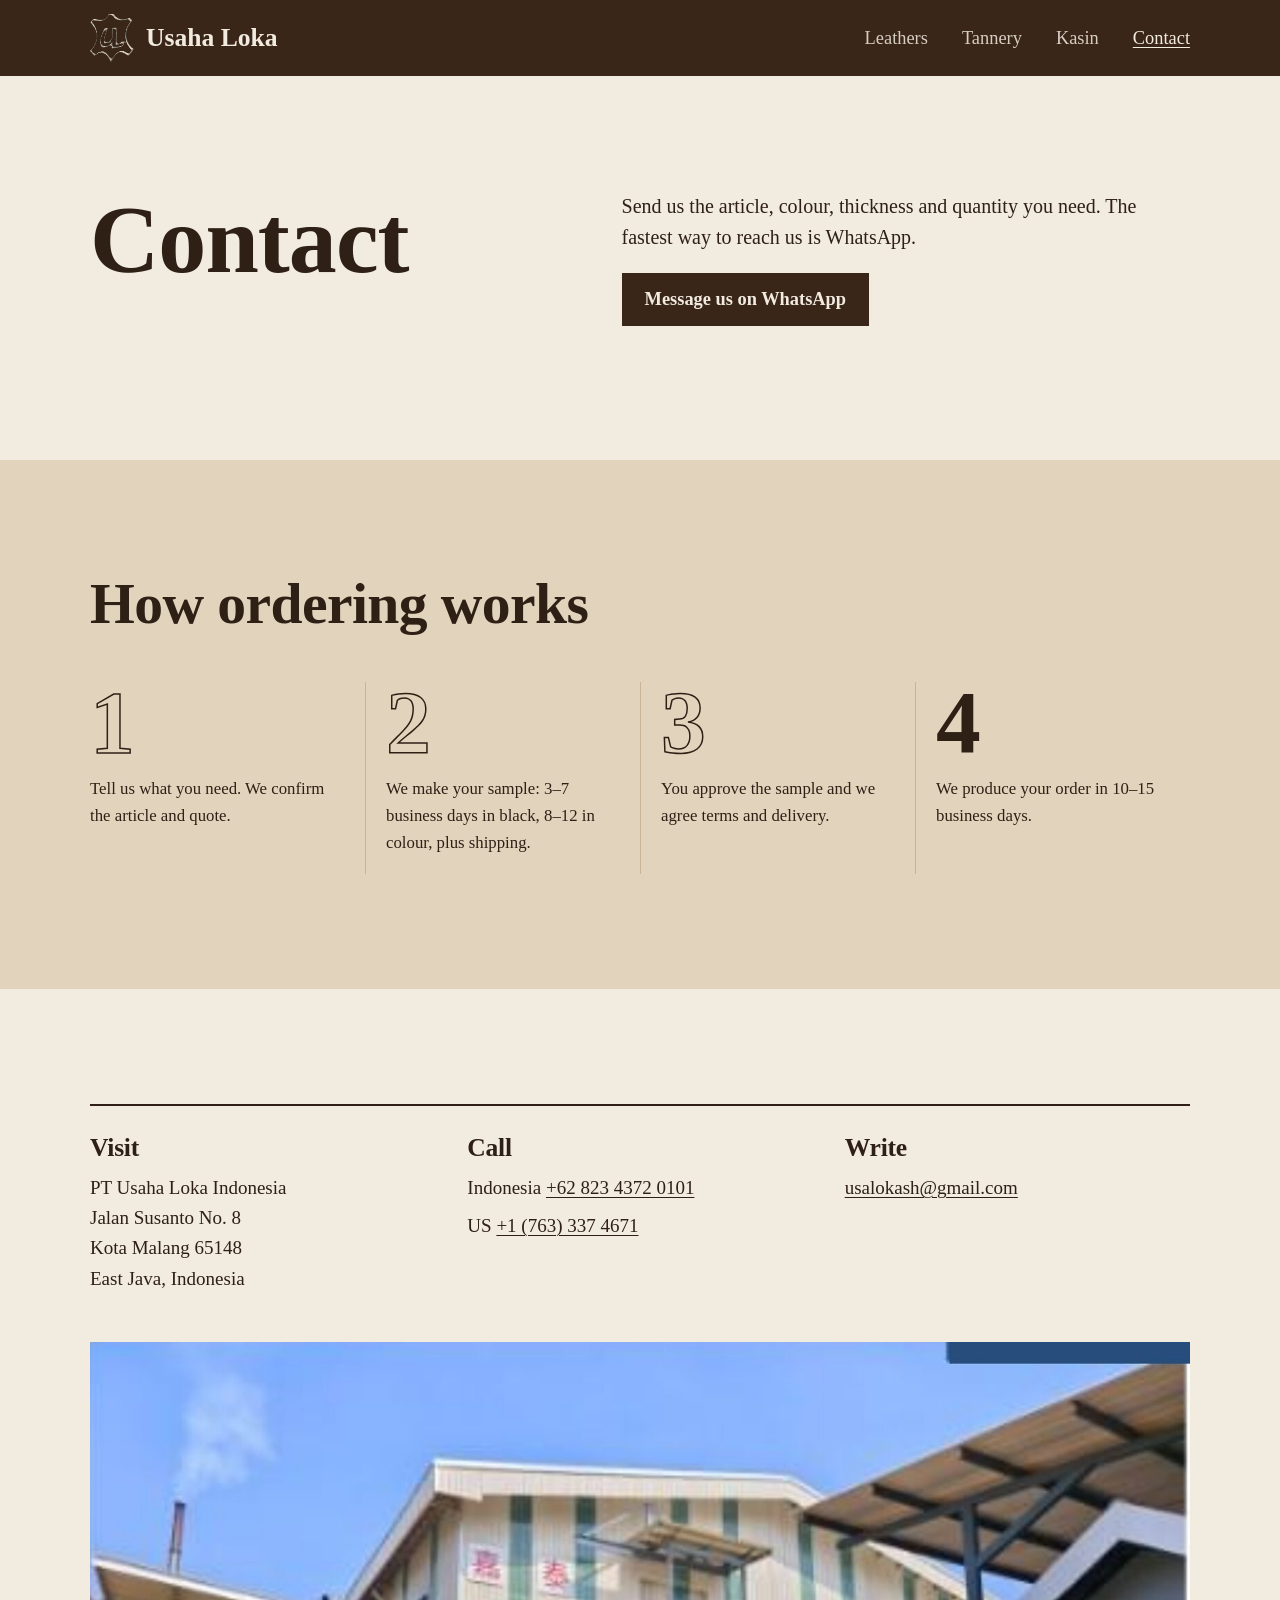
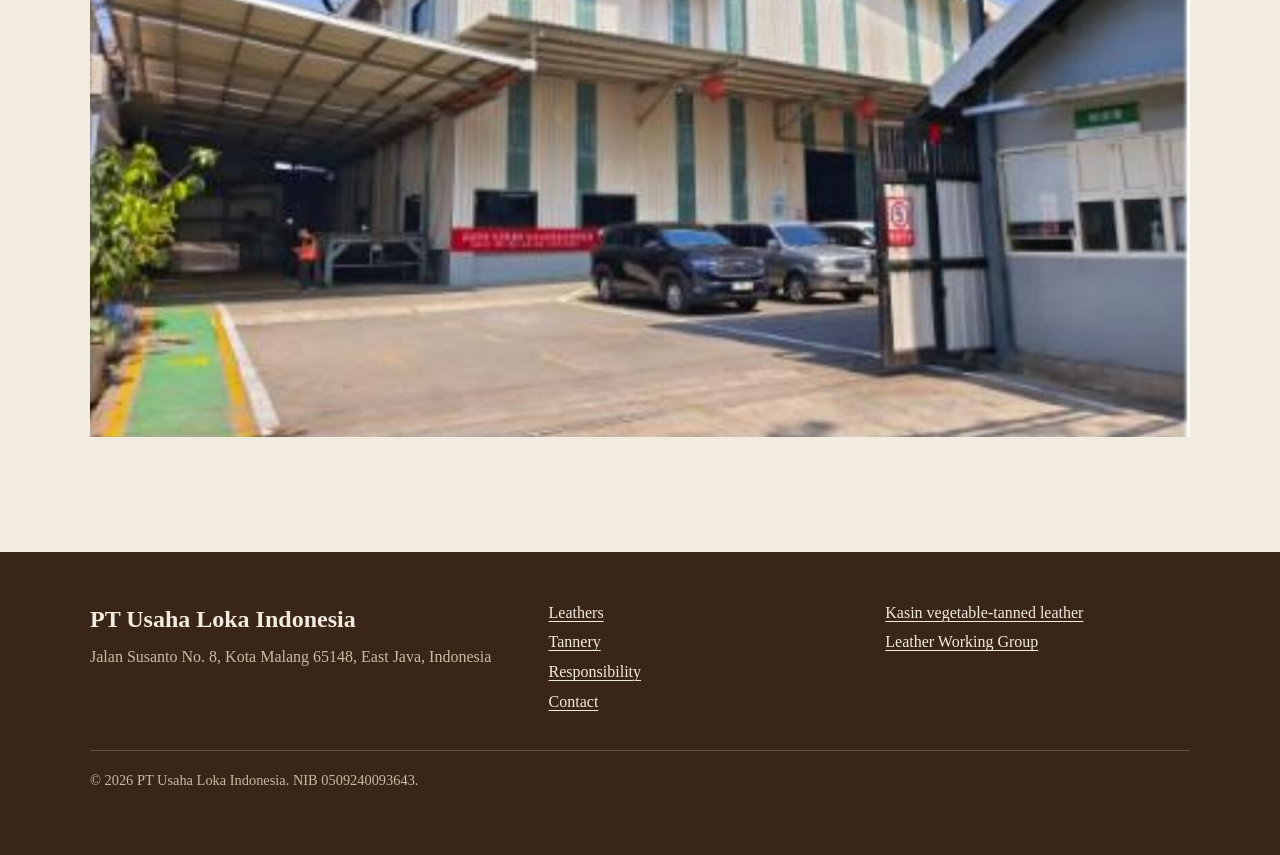
==== commit d0d5fa68: "Update contact numbers: Indonesia +62 823 4372 0101, US +1 (763) 337 4671 Co-Authored-By: Claude Opu" ====
--- a/contact/index.html
+++ b/contact/index.html
@@ -30,7 +30,7 @@
         <h1>Contact</h1>
         <div>
           <p class="lead">Send us the article, colour, thickness and quantity you need. The fastest way to reach us is WhatsApp.</p>
-          <p><a class="btn solid" href="https://wa.me/6281232267688">Message us on WhatsApp</a></p>
+          <p><a class="btn solid" href="https://wa.me/6282343720101">Message us on WhatsApp</a></p>
         </div>
       </div>
     </section>
@@ -51,7 +51,7 @@
       <div class="wrap">
         <div class="contact-grid" style="margin-top:0">
           <div><h3>Visit</h3><address>PT Usaha Loka Indonesia<br>Jalan Susanto No. 8<br>Kota Malang 65148<br>East Java, Indonesia</address></div>
-          <div><h3>Call</h3><p>Office <a href="tel:+62341361990">+62 341 361 990</a></p><p>WhatsApp <a href="https://wa.me/6281232267688">+62 812 3226 7688</a></p><p>US <a href="https://wa.me/18156628018">+1 (815) 662 8018</a></p></div>
+          <div><h3>Call</h3><p>Indonesia <a href="https://wa.me/6282343720101">+62 823 4372 0101</a></p><p>US <a href="https://wa.me/17633374671">+1 (763) 337 4671</a></p></div>
           <div><h3>Write</h3><p><a href="mailto:usalokash@gmail.com">usalokash@gmail.com</a></p></div>
         </div>
         <figure style="margin:48px 0 0">
